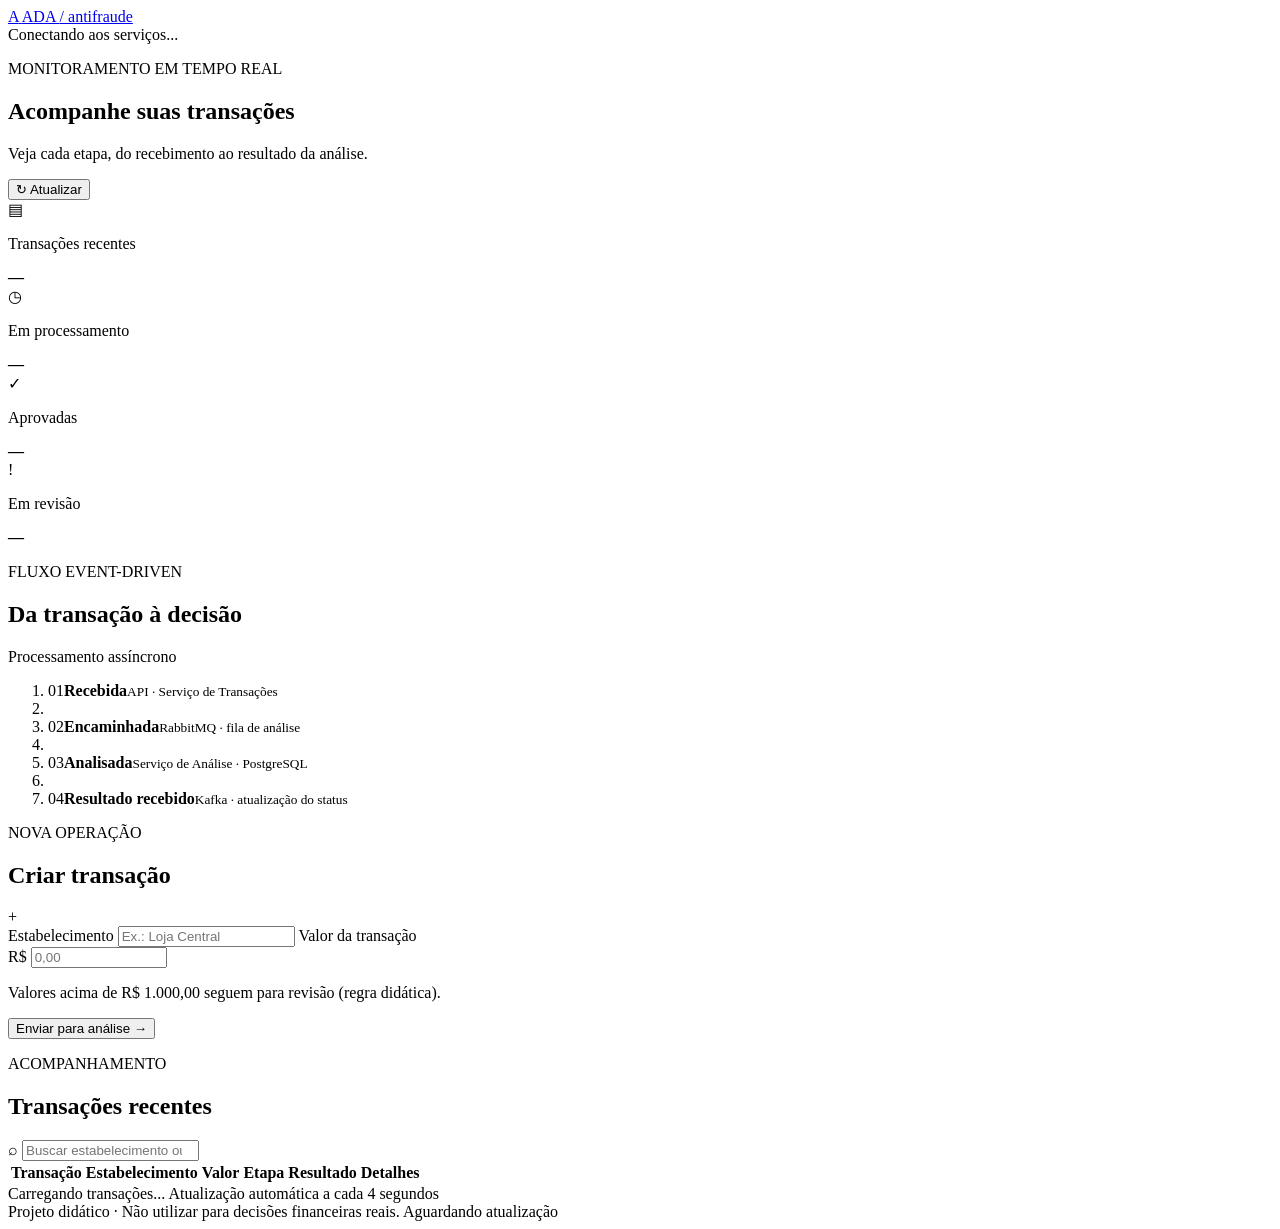
==== transaction-service/src/main/resources/static/index.html @ b78dc6f1 "feat: add transaction tracking dashboard Expose recent transaction status and serve a web dashboard " ====
<!doctype html>
<html lang="pt-BR">
<head>
  <meta charset="utf-8">
  <meta name="viewport" content="width=device-width, initial-scale=1">
  <meta name="theme-color" content="#101a2b">
  <title>Painel Antifraude</title>
  <link rel="stylesheet" href="/styles.css">
  <script src="/app.js" defer></script>
</head>
<body>
  <header class="topbar">
    <a class="brand" href="/" aria-label="Painel Antifraude - início">
      <span class="brand-mark">A</span>
      <span>ADA <span class="brand-light">/ antifraude</span></span>
    </a>
    <div class="system-state">
      <span class="live-dot" aria-hidden="true"></span>
      <span id="connection-label">Conectando aos serviços...</span>
    </div>
  </header>

  <main class="page">
    <section class="intro">
      <div>
        <p class="eyebrow">MONITORAMENTO EM TEMPO REAL</p>
        <h1>Acompanhe suas transações</h1>
        <p class="intro-copy">Veja cada etapa, do recebimento ao resultado da análise.</p>
      </div>
      <button class="button button-quiet" id="refresh-button" type="button">
        <span aria-hidden="true">↻</span> Atualizar
      </button>
    </section>

    <section class="metrics" aria-label="Resumo das transações recentes">
      <article class="metric-card">
        <span class="metric-icon icon-total" aria-hidden="true">▤</span>
        <div><p>Transações recentes</p><strong id="metric-total">—</strong></div>
      </article>
      <article class="metric-card">
        <span class="metric-icon icon-pending" aria-hidden="true">◷</span>
        <div><p>Em processamento</p><strong id="metric-pending">—</strong></div>
      </article>
      <article class="metric-card">
        <span class="metric-icon icon-approved" aria-hidden="true">✓</span>
        <div><p>Aprovadas</p><strong id="metric-approved">—</strong></div>
      </article>
      <article class="metric-card">
        <span class="metric-icon icon-review" aria-hidden="true">!</span>
        <div><p>Em revisão</p><strong id="metric-review">—</strong></div>
      </article>
    </section>

    <section class="flow-card" aria-label="Etapas do fluxo">
      <div class="flow-heading">
        <div>
          <p class="eyebrow">FLUXO EVENT-DRIVEN</p>
          <h2>Da transação à decisão</h2>
        </div>
        <span class="flow-note">Processamento assíncrono</span>
      </div>
      <ol class="flow-steps">
        <li><span class="step-number">01</span><span><strong>Recebida</strong><small>API · Serviço de Transações</small></span></li>
        <li class="flow-connector" aria-hidden="true"></li>
        <li><span class="step-number step-broker">02</span><span><strong>Encaminhada</strong><small>RabbitMQ · fila de análise</small></span></li>
        <li class="flow-connector" aria-hidden="true"></li>
        <li><span class="step-number step-analysis">03</span><span><strong>Analisada</strong><small>Serviço de Análise · PostgreSQL</small></span></li>
        <li class="flow-connector" aria-hidden="true"></li>
        <li><span class="step-number step-kafka">04</span><span><strong>Resultado recebido</strong><small>Kafka · atualização do status</small></span></li>
      </ol>
    </section>

    <section class="workspace">
      <aside class="create-card">
        <div class="section-heading">
          <div>
            <p class="eyebrow">NOVA OPERAÇÃO</p>
            <h2>Criar transação</h2>
          </div>
          <span class="heading-plus" aria-hidden="true">+</span>
        </div>
        <form id="transaction-form">
          <label for="merchant">Estabelecimento</label>
          <input id="merchant" name="merchant" type="text" maxlength="160" placeholder="Ex.: Loja Central" required>
          <label for="amount">Valor da transação</label>
          <div class="amount-input">
            <span>R$</span>
            <input id="amount" name="amount" type="number" min="0.01" max="9999999999.99" step="0.01" placeholder="0,00" required>
          </div>
          <p class="form-hint">Valores acima de R$ 1.000,00 seguem para revisão (regra didática).</p>
          <button class="button button-primary" id="submit-button" type="submit">
            Enviar para análise <span aria-hidden="true">→</span>
          </button>
          <p id="form-message" class="form-message" role="status" aria-live="polite"></p>
        </form>
      </aside>

      <section class="transactions-card" aria-labelledby="transactions-title">
        <div class="table-heading">
          <div>
            <p class="eyebrow">ACOMPANHAMENTO</p>
            <h2 id="transactions-title">Transações recentes</h2>
          </div>
          <label class="search-box">
            <span aria-hidden="true">⌕</span>
            <input id="search-input" type="search" placeholder="Buscar estabelecimento ou ID" aria-label="Buscar transações">
          </label>
        </div>
        <div id="error-message" class="error-message" role="alert" hidden></div>
        <div class="table-wrap">
          <table>
            <thead>
              <tr>
                <th scope="col">Transação</th>
                <th scope="col">Estabelecimento</th>
                <th scope="col">Valor</th>
                <th scope="col">Etapa</th>
                <th scope="col">Resultado</th>
                <th scope="col">Detalhes</th>
              </tr>
            </thead>
            <tbody id="transaction-rows"></tbody>
          </table>
          <div id="empty-state" class="empty-state" hidden>
            <span class="empty-icon" aria-hidden="true">⌁</span>
            <strong>Nenhuma transação encontrada</strong>
            <p>Crie uma nova transação ou ajuste sua busca.</p>
          </div>
        </div>
        <footer class="table-footer">
          <span id="result-count">Carregando transações...</span>
          <span>Atualização automática a cada 4 segundos</span>
        </footer>
      </section>
    </section>

    <footer class="page-footer">
      <span>Projeto didático · Não utilizar para decisões financeiras reais.</span>
      <span id="last-updated">Aguardando atualização</span>
    </footer>
  </main>
</body>
</html>
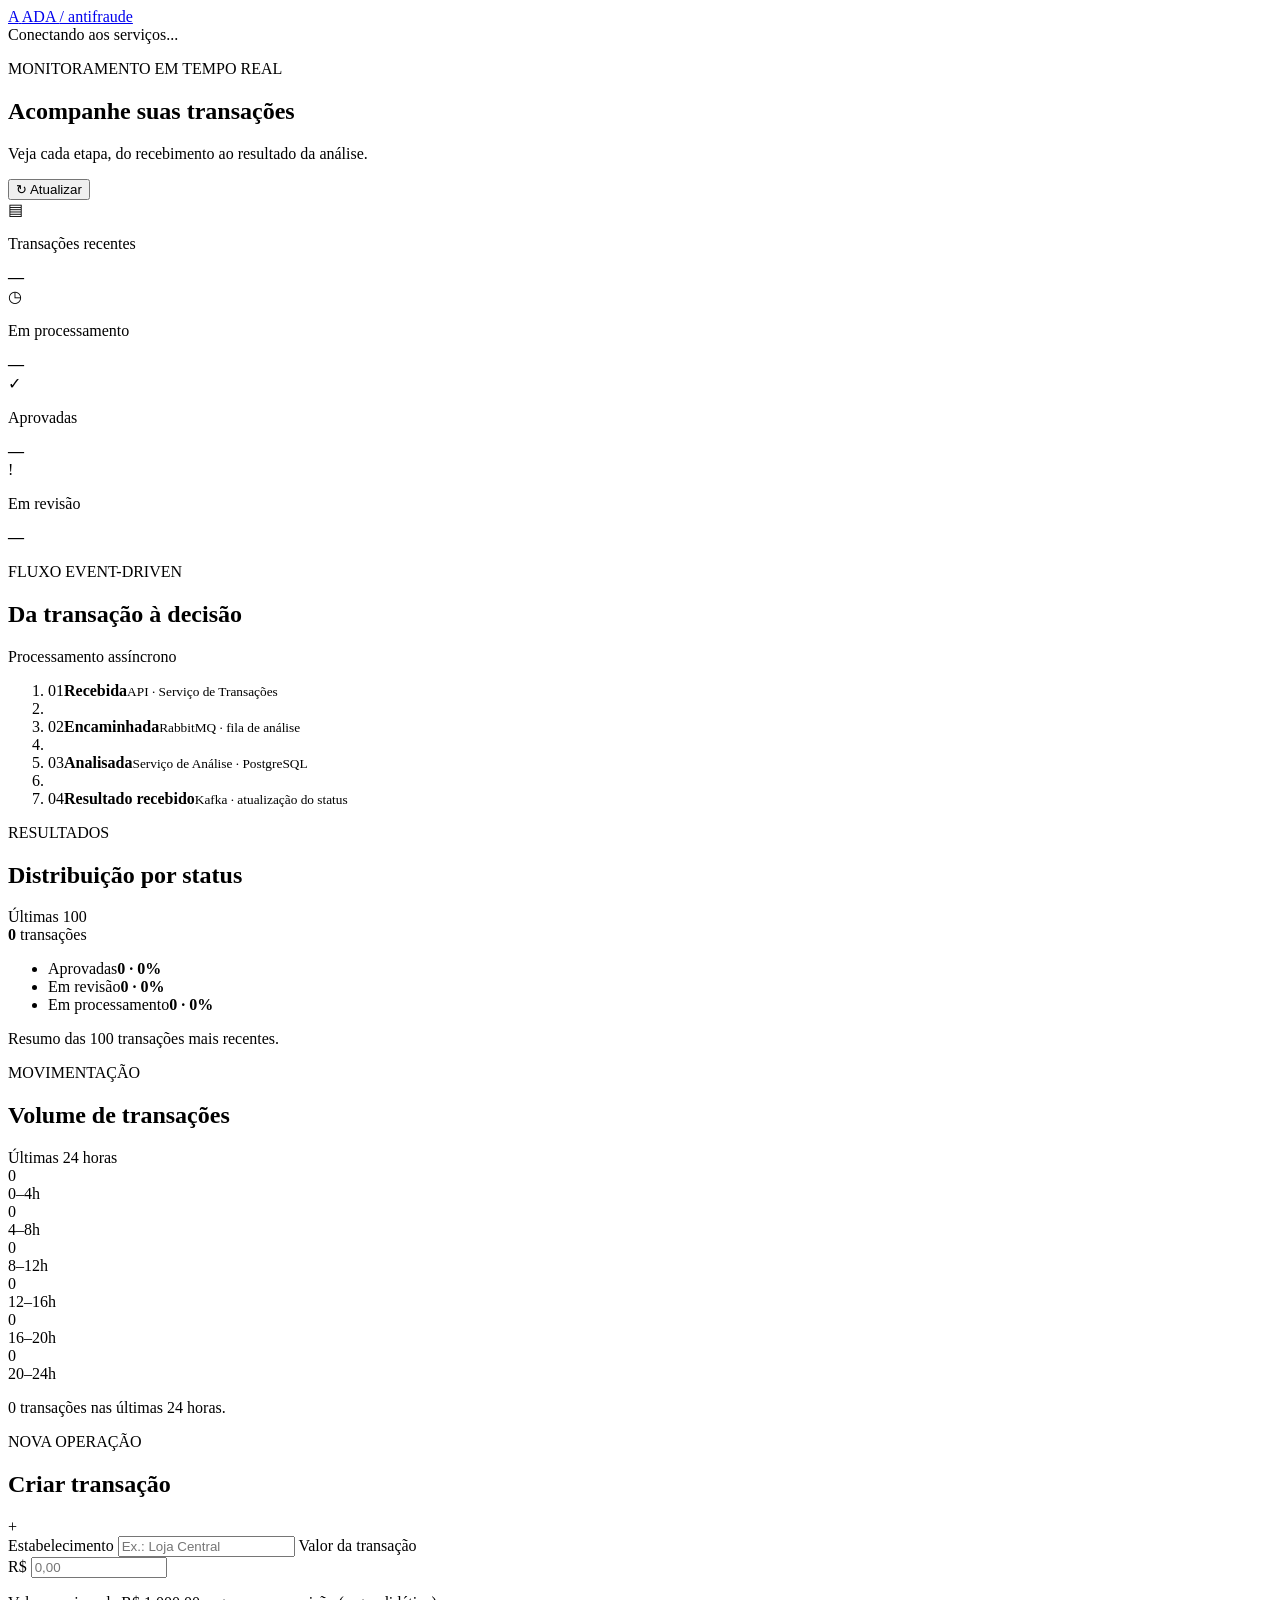
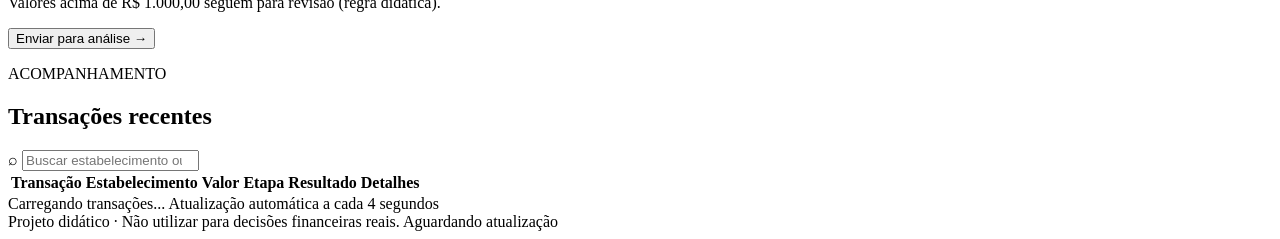
==== commit 1eaeadfb: "feat: add charts and project roadmap Add status and recent-volume charts to the transaction dashboar" ====
--- a/transaction-service/src/main/resources/static/index.html
+++ b/transaction-service/src/main/resources/static/index.html
@@ -70,6 +70,75 @@
       </ol>
     </section>
 
+    <section class="charts-grid" aria-label="Gráficos das transações recentes">
+      <article class="chart-card" aria-labelledby="status-chart-title">
+        <div class="chart-heading">
+          <div>
+            <p class="eyebrow">RESULTADOS</p>
+            <h2 id="status-chart-title">Distribuição por status</h2>
+          </div>
+          <span class="chart-period">Últimas 100</span>
+        </div>
+        <div class="status-chart-layout">
+          <div id="status-chart" class="status-donut" role="img" aria-label="Distribuição por status das transações recentes">
+            <div class="donut-center">
+              <strong id="status-chart-total">0</strong>
+              <span>transações</span>
+            </div>
+          </div>
+          <ul class="chart-legend">
+            <li><span class="legend-label"><i class="legend-dot dot-approved"></i>Aprovadas</span><strong id="chart-approved">0 · 0%</strong></li>
+            <li><span class="legend-label"><i class="legend-dot dot-review"></i>Em revisão</span><strong id="chart-review">0 · 0%</strong></li>
+            <li><span class="legend-label"><i class="legend-dot dot-pending"></i>Em processamento</span><strong id="chart-pending">0 · 0%</strong></li>
+          </ul>
+        </div>
+        <p class="chart-caption">Resumo das 100 transações mais recentes.</p>
+      </article>
+
+      <article class="chart-card" aria-labelledby="volume-chart-title">
+        <div class="chart-heading">
+          <div>
+            <p class="eyebrow">MOVIMENTAÇÃO</p>
+            <h2 id="volume-chart-title">Volume de transações</h2>
+          </div>
+          <span class="chart-period">Últimas 24 horas</span>
+        </div>
+        <div id="volume-chart" class="bar-chart" role="img" aria-label="Volume por intervalos nas últimas 24 horas">
+          <div class="bar-column" aria-hidden="true">
+            <span class="bar-count">0</span>
+            <div class="bar-track"><div class="bar-fill"></div></div>
+            <span class="bar-label">0–4h</span>
+          </div>
+          <div class="bar-column" aria-hidden="true">
+            <span class="bar-count">0</span>
+            <div class="bar-track"><div class="bar-fill"></div></div>
+            <span class="bar-label">4–8h</span>
+          </div>
+          <div class="bar-column" aria-hidden="true">
+            <span class="bar-count">0</span>
+            <div class="bar-track"><div class="bar-fill"></div></div>
+            <span class="bar-label">8–12h</span>
+          </div>
+          <div class="bar-column" aria-hidden="true">
+            <span class="bar-count">0</span>
+            <div class="bar-track"><div class="bar-fill"></div></div>
+            <span class="bar-label">12–16h</span>
+          </div>
+          <div class="bar-column" aria-hidden="true">
+            <span class="bar-count">0</span>
+            <div class="bar-track"><div class="bar-fill"></div></div>
+            <span class="bar-label">16–20h</span>
+          </div>
+          <div class="bar-column" aria-hidden="true">
+            <span class="bar-count">0</span>
+            <div class="bar-track"><div class="bar-fill"></div></div>
+            <span class="bar-label">20–24h</span>
+          </div>
+        </div>
+        <p id="volume-summary" class="chart-caption">0 transações nas últimas 24 horas.</p>
+      </article>
+    </section>
+
     <section class="workspace">
       <aside class="create-card">
         <div class="section-heading">
